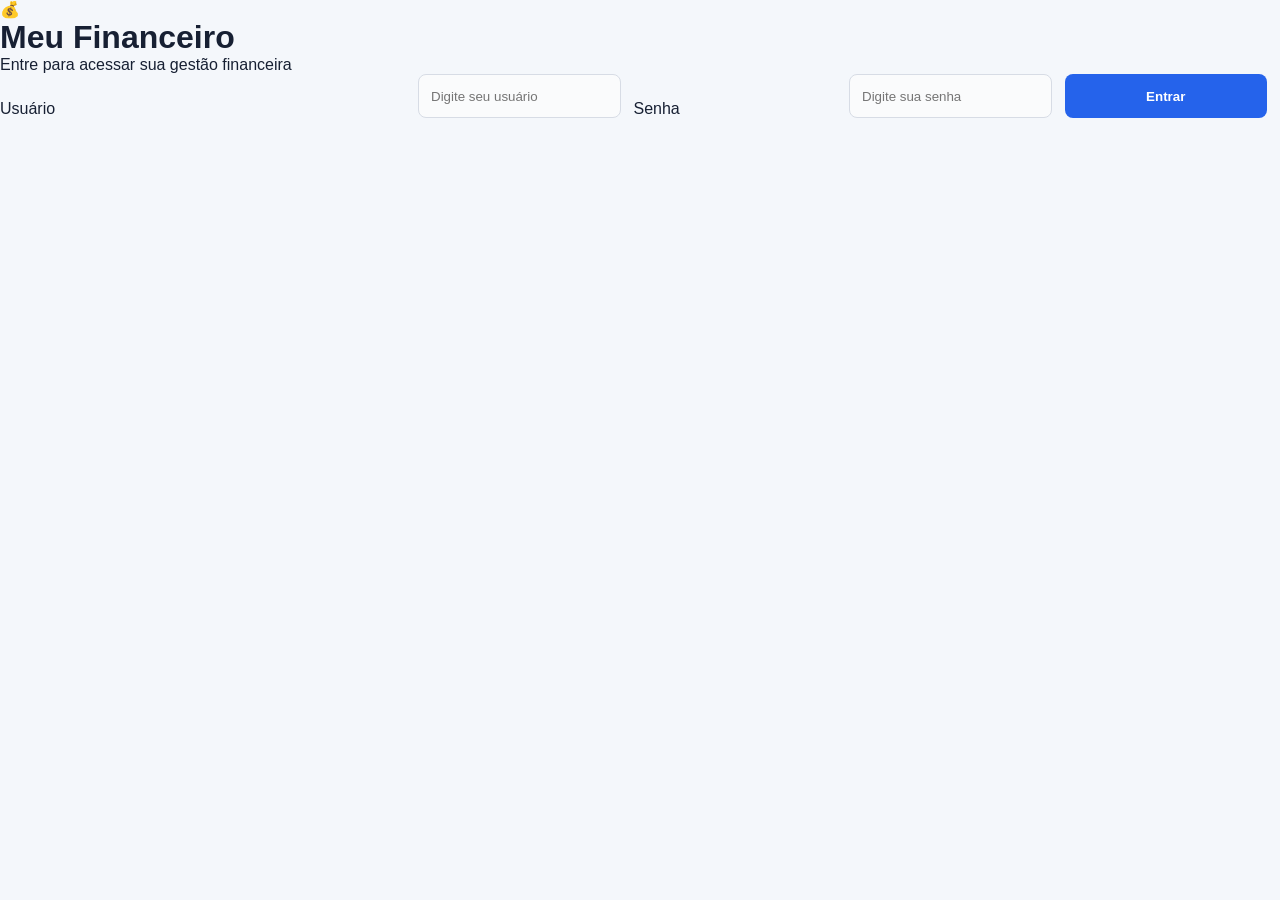
==== index.html @ 31ed2437 "Add files via upload" ====
<!DOCTYPE html>
<html lang="pt-BR">

<head>

    <meta charset="UTF-8">

    <meta name="viewport" content="width=device-width, initial-scale=1.0">

    <title>Meu Financeiro</title>

    <link rel="stylesheet" href="./style.css">

</head>

<body>

<header>

    <div class="logo">
        💰 Gestão Financeira
    </div>

</header>


<main class="container">

    <h1>Dashboard</h1>

    <p class="subtitulo">
        Controle suas receitas e despesas de forma simples.
    </p>


    <!-- RESUMO -->

    <div class="cards">

        <div class="card">

            <h3>Saldo atual</h3>

            <p class="saldo">
                R$ 0,00
            </p>

        </div>


        <div class="card">

            <h3>Receitas</h3>

            <p class="receita">
                R$ 0,00
            </p>

        </div>


        <div class="card">

            <h3>Despesas</h3>

            <p class="despesa">
                R$ 0,00
            </p>

        </div>

    </div>


    <!-- NOVO LANÇAMENTO -->

    <section class="painel">

        <h2>➕ Novo lançamento</h2>


        <form id="formFinanceiro">

            <div class="campo">

                <label>Descrição</label>

                <input
                    type="text"
                    id="descricao"
                    placeholder="Ex: Mercado"
                    required
                >

            </div>


            <div class="campo">

                <label>Valor</label>

                <input
                    type="number"
                    id="valor"
                    placeholder="0,00"
                    step="0.01"
                    min="0.01"
                    required
                >

            </div>


            <div class="campo">

                <label>Tipo</label>

                <select id="tipo">

                    <option value="receita">
                        Receita
                    </option>

                    <option value="despesa">
                        Despesa
                    </option>

                </select>

            </div>


            <div class="campo">

                <label>Categoria</label>

                <select id="categoria">

                    <option value="Alimentação">
                        🍔 Alimentação
                    </option>

                    <option value="Transporte">
                        🚗 Transporte
                    </option>

                    <option value="Moradia">
                        🏠 Moradia
                    </option>

                    <option value="Lazer">
                        🎬 Lazer
                    </option>

                    <option value="Saúde">
                        💊 Saúde
                    </option>

                    <option value="Educação">
                        📚 Educação
                    </option>

                    <option value="Salário">
                        💰 Salário
                    </option>

                    <option value="Outros">
                        📦 Outros
                    </option>

                </select>

            </div>


            <div class="campo">

                <label>Data</label>

                <input
                    type="date"
                    id="data"
                >

            </div>


            <button type="submit">
                + Adicionar
            </button>

        </form>

    </section>


    <!-- GRÁFICO -->

    <section class="painel">

        <h2>📊 Gastos por categoria</h2>

        <div id="graficoGastos">

            <p class="vazio">
                Nenhuma despesa cadastrada.
            </p>

        </div>

    </section>


    <!-- LANÇAMENTOS -->

    <section class="painel">

        <div class="titulo-historico">

            <h2>📋 Lançamentos</h2>

            <select id="filtro">

                <option value="todos">
                    Todos
                </option>

                <option value="receita">
                    Receitas
                </option>

                <option value="despesa">
                    Despesas
                </option>

            </select>

        </div>


        <div id="listaLancamentos">

            <p class="vazio">
                Nenhum lançamento encontrado.
            </p>

        </div>

    </section>

</main>
<script>

    if (
        localStorage.getItem("usuarioLogado")
        !== "true"
    ) {

        window.location.href =
            "login.html";

    }

</script>

<script src="./script.js"></script>

</body>

</html>
---- style.css ----
* {
    box-sizing: border-box;
    margin: 0;
    padding: 0;
}

body {
    font-family: Arial, Helvetica, sans-serif;
    background: #f4f7fb;
    color: #172033;
}


/* CABEÇALHO */

header {
    background: #172554;
    color: white;
    padding: 22px 40px;
    box-shadow: 0 2px 10px rgba(0,0,0,0.08);
}

.logo {
    max-width: 1200px;
    margin: auto;
    font-size: 23px;
    font-weight: bold;
}

.logo span {
    margin-left: 8px;
}


/* CONTEÚDO */

.container {
    max-width: 1200px;
    margin: 35px auto;
    padding: 0 25px;
}

.cabecalho h1 {
    font-size: 30px;
    margin-bottom: 8px;
}

.cabecalho p {
    color: #6b7280;
    margin-bottom: 30px;
}


/* CARDS */

.cards {
    display: grid;
    grid-template-columns: repeat(3, 1fr);
    gap: 20px;
    margin-bottom: 25px;
}

.card {
    background: white;
    padding: 25px;
    border-radius: 15px;
    border: 1px solid #e7ebf2;
    box-shadow: 0 5px 18px rgba(15,23,42,0.05);
}

.card h3 {
    color: #6b7280;
    font-size: 14px;
    margin-bottom: 13px;
}

.card p {
    font-size: 27px;
    font-weight: bold;
}

.saldo {
    color: #2563eb;
}

.receita {
    color: #16a34a;
}

.despesa {
    color: #dc2626;
}


/* PAINÉIS */

.painel {
    background: white;
    padding: 28px;
    border-radius: 15px;
    border: 1px solid #e7ebf2;
    box-shadow: 0 5px 18px rgba(15,23,42,0.05);
    margin-bottom: 25px;
}

.painel h2 {
    font-size: 19px;
    margin-bottom: 22px;
}


/* FORMULÁRIO */

form {
    display: grid;
    grid-template-columns: 2fr 1fr 1fr 1fr 1fr auto;
    gap: 13px;
    align-items: end;
}

.campo {
    display: flex;
    flex-direction: column;
}

.campo label {
    font-size: 13px;
    font-weight: bold;
    color: #4b5563;
    margin-bottom: 7px;
}

input,
select {
    width: 100%;
    height: 44px;
    padding: 0 12px;
    border: 1px solid #d7dce5;
    border-radius: 8px;
    background: #fafbfc;
    outline: none;
}

input:focus,
select:focus {
    border-color: #2563eb;
    box-shadow: 0 0 0 3px rgba(37,99,235,0.1);
}


/* BOTÕES */

button {
    height: 44px;
    padding: 0 18px;
    border: none;
    border-radius: 8px;
    background: #2563eb;
    color: white;
    font-weight: bold;
    cursor: pointer;
}

button:hover {
    background: #1d4ed8;
}


/* GRÁFICOS */

.graficos {
    display: grid;
    grid-template-columns: 1fr 1fr;
    gap: 25px;
}

.categoria-grafico {
    margin-bottom: 20px;
}

.categoria-topo {
    display: flex;
    justify-content: space-between;
    margin-bottom: 7px;
    font-size: 14px;
}

.categoria-topo span {
    color: #6b7280;
}


/* BARRAS */

.barra-fundo {
    width: 100%;
    height: 15px;
    background: #edf0f5;
    border-radius: 20px;
    overflow: hidden;
}

.barra {
    height: 100%;
    border-radius: 20px;
    transition: width 0.5s;
}

.barra-gasto {
    height: 100%;
    background: #dc2626;
    border-radius: 20px;
    transition: width 0.5s;
}

.receita-barra {
    background: #16a34a;
}

.despesa-barra {
    background: #dc2626;
}


/* RESUMO DO GRÁFICO */

.barra-container {
    margin-bottom: 25px;
}

.barra-container > span {
    display: block;
    font-size: 14px;
    margin-bottom: 8px;
}

.barra-container strong {
    display: block;
    margin-top: 7px;
    font-size: 14px;
}


/* HISTÓRICO */

.titulo-historico {
    display: flex;
    justify-content: space-between;
    align-items: center;
    margin-bottom: 20px;
}

.titulo-historico h2 {
    margin-bottom: 0;
}

#filtro {
    width: 160px;
}


.lancamento {
    display: flex;
    justify-content: space-between;
    align-items: center;
    padding: 17px 5px;
    border-bottom: 1px solid #edf0f4;
}

.lancamento:last-child {
    border-bottom: none;
}

.lancamento strong {
    font-size: 15px;
}

.lancamento small {
    display: inline-block;
    margin-top: 6px;
    color: #8b94a5;
    font-size: 12px;
}

.valor-receita {
    color: #16a34a;
    font-weight: bold;
    margin-right: 12px;
}

.valor-despesa {
    color: #dc2626;
    font-weight: bold;
    margin-right: 12px;
}


/* EXCLUIR */

.botao-excluir {
    height: 32px;
    padding: 0 10px;
    background: #fff1f2;
    color: #dc2626;
    font-size: 12px;
    border: 1px solid #fecdd3;
}

.botao-excluir:hover {
    background: #fee2e2;
}


/* VAZIO */

.vazio {
    color: #9ca3af;
    text-align: center;
    padding: 25px;
}


/* RESPONSIVO */

@media (max-width: 1050px) {

    form {
        grid-template-columns: 1fr 1fr 1fr;
    }

}

@media (max-width: 800px) {

    .cards {
        grid-template-columns: 1fr;
    }

    .graficos {
        grid-template-columns: 1fr;
    }

}

@media (max-width: 600px) {

    header {
        padding: 20px;
    }

    .container {
        padding: 0 15px;
    }

    form {
        grid-template-columns: 1fr;
    }

    .titulo-historico {
        flex-direction: column;
        align-items: flex-start;
        gap: 15px;
    }

    #filtro {
        width: 100%;
    }

    .lancamento {
        flex-direction: column;
        align-items: flex-start;
        gap: 12px;
    }
/* =========================
   TELA DE LOGIN
========================= */

.pagina-login {
    min-height: 100vh;
    background: #f4f7fb;
    display: flex;
    align-items: center;
    justify-content: center;
}


.login-container {
    width: 100%;
    max-width: 420px;
    padding: 20px;
}


.login-card {
    background: white;
    padding: 40px;
    border-radius: 18px;
    box-shadow: 0 10px 35px rgba(0, 0, 0, 0.10);
    text-align: center;
}


.login-logo {
    font-size: 50px;
    margin-bottom: 10px;
}


.login-card h1 {
    margin-bottom: 8px;
    color: #172554;
}


.login-card p {
    color: #6b7280;
    margin-bottom: 25px;
}


.login-card form {
    display: flex;
    flex-direction: column;
    gap: 10px;
    text-align: left;
}


.login-card label {
    font-size: 14px;
    font-weight: bold;
    color: #374151;
    margin-top: 8px;
}


.login-card input {
    width: 100%;
    height: 46px;
    padding: 0 14px;
    border: 1px solid #d7dce5;
    border-radius: 8px;
    font-size: 14px;
}


.login-card input:focus {
    outline: none;
    border-color: #2563eb;
    box-shadow: 0 0 0 3px rgba(37, 99, 235, 0.10);
}


.login-card button {
    width: 100%;
    margin-top: 15px;
}


.mensagem-erro {
    color: #dc2626 !important;
    font-size: 14px;
    margin-top: 15px;
}
}
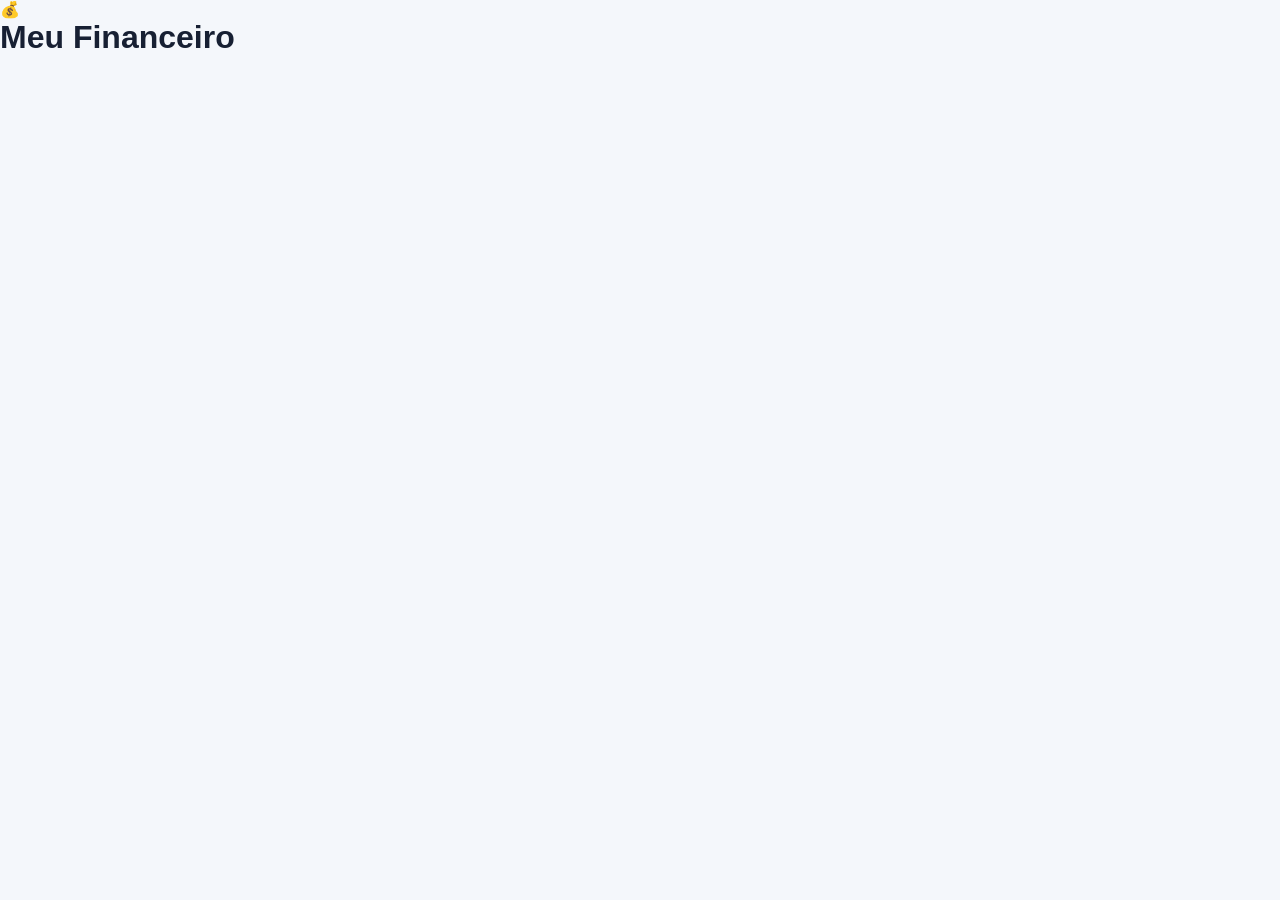
==== commit 0a2850f5: "Add files via upload" ====
--- a/index.html
+++ b/index.html
@@ -19,6 +19,18 @@
 
     <div class="logo">
         💰 Gestão Financeira
+    </div>
+<div class="usuario-area">
+
+        <span id="usuarioNome"></span>
+
+        <button
+            onclick="sair()"
+            class="botao-sair"
+        >
+            Sair
+        </button>
+
     </div>
 
 </header>
@@ -251,10 +263,41 @@
 </main>
 <script>
 
-    if (
-        localStorage.getItem("usuarioLogado")
-        !== "true"
-    ) {
+    const usuarioLogado =
+        localStorage.getItem("usuarioLogado");
+
+    if (usuarioLogado !== "true") {
+
+        window.location.href = "login.html";
+
+    }
+
+
+    const usuarioAtual =
+        localStorage.getItem("usuarioAtual");
+
+
+    const usuarioNome =
+        document.getElementById("usuarioNome");
+
+
+    if (usuarioNome && usuarioAtual) {
+
+        usuarioNome.textContent =
+            "Olá, " + usuarioAtual;
+
+    }
+
+
+    function sair() {
+
+        localStorage.removeItem(
+            "usuarioLogado"
+        );
+
+        localStorage.removeItem(
+            "usuarioAtual"
+        );
 
         window.location.href =
             "login.html";
@@ -263,6 +306,8 @@
 
 </script>
 
+</script>
+
 <script src="./script.js"></script>
 
 </body>
--- a/style.css
+++ b/style.css
@@ -462,4 +462,70 @@
     font-size: 14px;
     margin-top: 15px;
 }
+/* =========================
+   USUARIO E LOGOUT
+========================= */
+
+header {
+    display: flex;
+    align-items: center;
+    justify-content: space-between;
+}
+
+
+.usuario-area {
+    display: flex;
+    align-items: center;
+    gap: 15px;
+}
+
+
+#usuarioNome {
+    font-weight: bold;
+}
+
+
+.botao-sair {
+    background: #dc2626;
+    color: white;
+    border: none;
+    padding: 9px 18px;
+    border-radius: 8px;
+    cursor: pointer;
+    font-weight: bold;
+}
+
+
+.botao-sair:hover {
+    background: #b91c1c;
+}
+
+
+.botao-cadastro {
+    width: 100%;
+    background: transparent;
+    color: #2563eb;
+    border: 1px solid #2563eb;
+    padding: 11px;
+    border-radius: 8px;
+    cursor: pointer;
+}
+
+
+.botao-cadastro:hover {
+    background: #eff6ff;
+}
+
+
+.login-card hr {
+    border: none;
+    border-top: 1px solid #e5e7eb;
+    margin: 25px 0;
+}
+
+
+.cadastro-texto {
+    margin-bottom: 10px !important;
+}
+
 }
